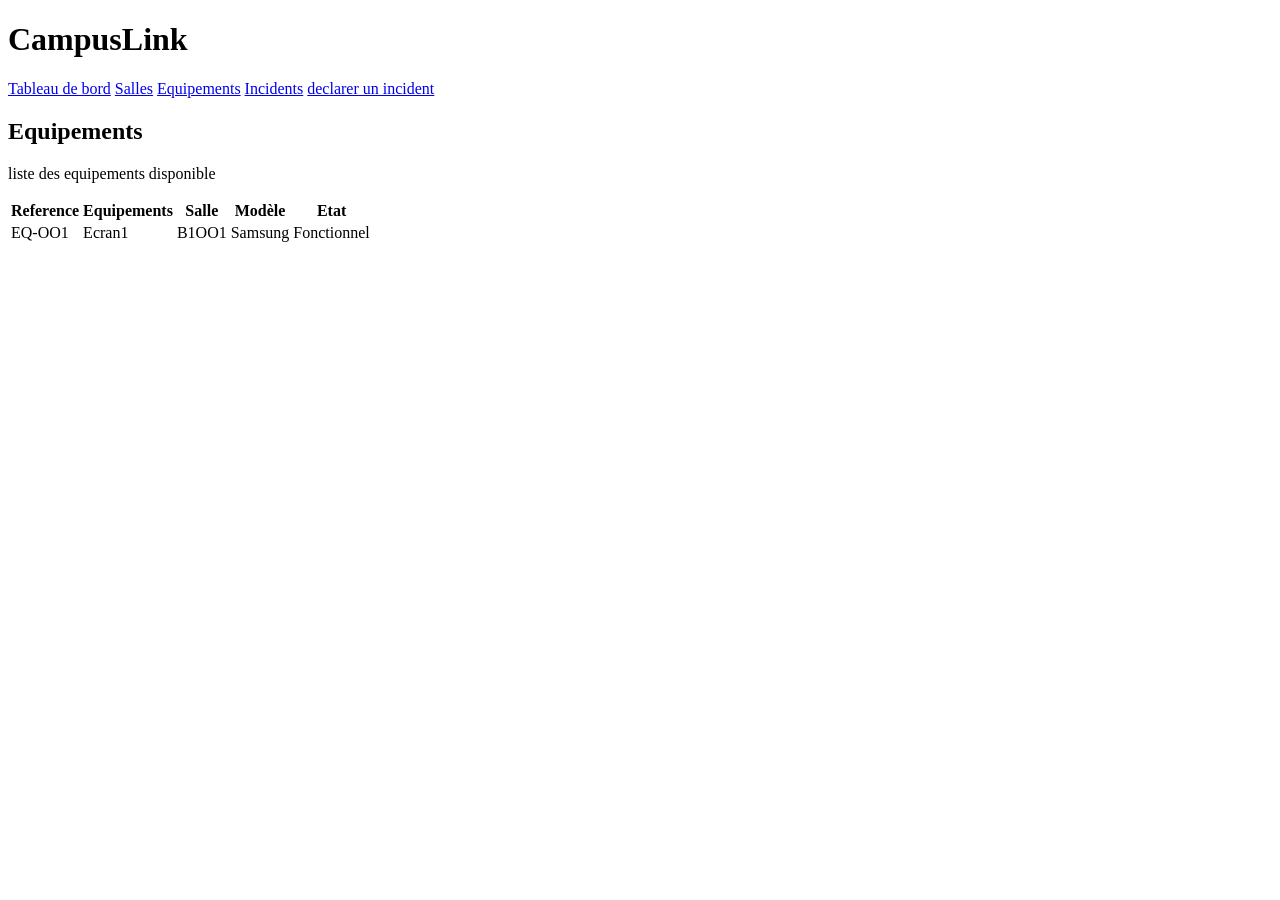
==== equipements.html @ f8c8279e "tp html css creation des page" ====
<!DOCTYPE html>
<html lang="en">
<head>
    <meta charset="UTF-8">
    <meta name="viewport" content="width=device-width, initial-scale=1.0">
    <title>Document</title>
</head>
<body>
    <header class="site-header">
        <div>
            <h1>CampusLink</h1>
            
            
            
        </div>
        
    </header>
    <nav class="main-nav" aria-label="navigation principale">
        <a href="index.html">Tableau de bord</a>
        <a href="salles.html" aria-current="page">Salles</a>
        <a href="equipements.html">Equipements</a>
        <a href="incidents.html">Incidents</a>
        <a href="compte.html">declarer un incident</a>
    </nav>
    <main class="contenair">
        <section>
            <h2>Equipements</h2>
            <p>liste des equipements disponible</p>
        </section>
        <table>
            <thead>
                <tr>
                    <th>Reference</th>
                    <th>Equipements</th>
                    <th>Salle</th>
                    <th>Modèle</th>
                    <th>Etat</th>
                </tr>
            </thead>
            <tbody>
                <tr>
                    <td>EQ-OO1</td>
                    <td>Ecran1</td>
                    <td>B1OO1</td>
                    <td>Samsung</td>
                    <td class="disponible">Fonctionnel</td>
                    
                </tr>
            </tbody>
        </table>
    </main>
</body>
</html>
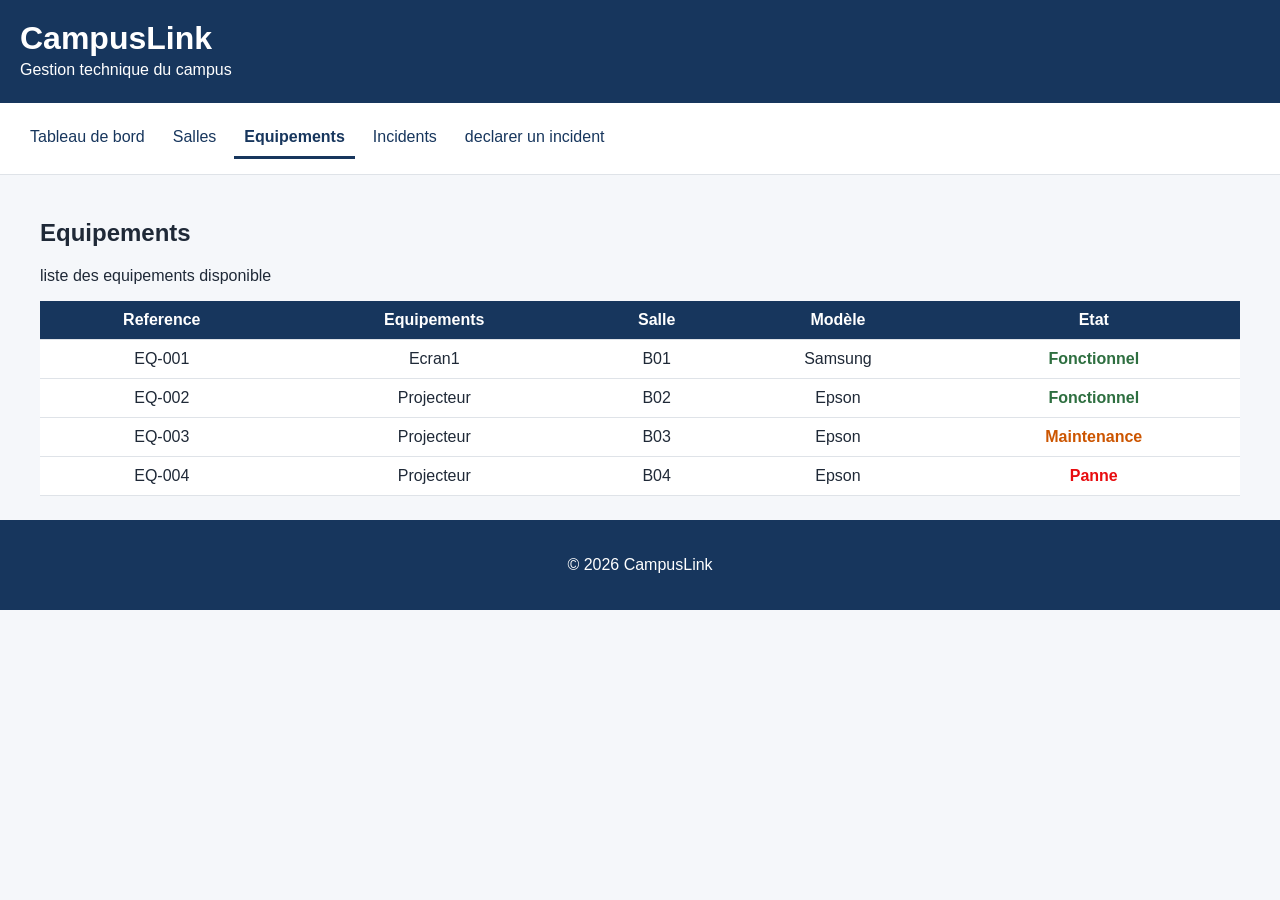
==== commit 1b7a83e3: "rendu final" ====
--- a/equipements.html
+++ b/equipements.html
@@ -1,28 +1,29 @@
 <!DOCTYPE html>
-<html lang="en">
+<html lang="fr">
 <head>
     <meta charset="UTF-8">
     <meta name="viewport" content="width=device-width, initial-scale=1.0">
-    <title>Document</title>
+    <title>CampusLink -Equipements</title>
+    <link rel="stylesheet" href="css/style.css">
 </head>
 <body>
     <header class="site-header">
         <div>
             <h1>CampusLink</h1>
             
-            
+           <p>Gestion technique  du campus</p> 
             
         </div>
         
     </header>
     <nav class="main-nav" aria-label="navigation principale">
         <a href="index.html">Tableau de bord</a>
-        <a href="salles.html" aria-current="page">Salles</a>
-        <a href="equipements.html">Equipements</a>
+        <a href="salles.html">Salles</a>
+        <a href="equipements.html" aria-current="page">Equipements</a>
         <a href="incidents.html">Incidents</a>
-        <a href="compte.html">declarer un incident</a>
+        <a href="declarer-incident.html">declarer un incident</a>
     </nav>
-    <main class="contenair">
+    <main class="container">
         <section>
             <h2>Equipements</h2>
             <p>liste des equipements disponible</p>
@@ -39,15 +40,44 @@
             </thead>
             <tbody>
                 <tr>
-                    <td>EQ-OO1</td>
+                    <td>EQ-001</td>
                     <td>Ecran1</td>
-                    <td>B1OO1</td>
+                    <td>B01</td>
                     <td>Samsung</td>
-                    <td class="disponible">Fonctionnel</td>
+                    <td class="statut-ok">Fonctionnel</td>
+                    
+                </tr>
+                <tr>
+                    <td>EQ-002</td>
+                    <td>Projecteur</td>
+                    <td>B02</td>
+                    <td>Epson</td>
+                    <td class="statut-ok">Fonctionnel</td>
+                    
+                </tr>
+                <tr>
+                    <td>EQ-003</td>
+                    <td>Projecteur</td>
+                    <td>B03</td>
+                    <td>Epson</td>
+                    <td class="statut-attente">Maintenance</td>
+                    
+                </tr>
+                <tr>
+                    <td>EQ-004</td>
+                    <td>Projecteur</td>
+                    <td>B04</td>
+                    <td>Epson</td>
+                    <td class="statut-alerte">Panne</td>
                     
                 </tr>
             </tbody>
         </table>
     </main>
+    <footer class="site-footer">
+        <p>© 2026 CampusLink</p>
+        
+
+    </footer>  
 </body>
 </html>
--- a/css/style.css
+++ b/css/style.css
@@ -0,0 +1,179 @@
+/* 1. reglage de base*/
+
+/* 2=========================
+   PALETTE DE COULEURS
+   Bleu marine : #17365d
+   Fond        : #f5f7fa
+   Texte       : #1f2937
+   Vert        : #2E6F40
+   Orange      : #cc5500
+   Rouge       : #e80c0f
+   ========================= */
+/* 3 regle pour tout les element*/
+*{
+    box-sizing: border-box;
+}
+/*4 regle sur le body*/
+body{
+    margin: 0;
+    background-color: #f5f7fa;
+    color: #1f2937;
+    font-family: Arial, sans-serif;
+}
+/* regle commune*/
+.site-header {
+    background-color: #17365d;
+    color: white;
+    padding: 20px;
+}
+.site-header h1{
+    margin: 0;
+}
+.site-header p{
+    margin: 4px 0;
+}
+.main-nav{
+    display: flex;
+    flex-wrap: wrap;
+    gap: 8px;
+    background-color: white;
+    padding: 15px 20px;
+    border-bottom: 1px solid #dfe3e8;
+}
+.main-nav a{
+    color: #17365d;
+    padding: 10px;
+    text-decoration: none;
+}
+.main-nav a:hover {
+    text-decoration:underline;
+}
+.main-nav a[aria-current="page"]{
+    font-weight: bold;
+    border-bottom: 3px solid #17365d;
+
+}
+.container{
+    padding: 24px 40px;
+}
+.site-footer{
+    background-color: #17365d;
+    color: white;
+    padding: 20px;
+    text-align: center;
+
+}
+
+/* les composant*/
+.statut-ok{
+    color: #2E6F40;
+    font-weight: bold;
+}
+.statut-attente{
+    color: #cc5500;
+    font-weight: bold;
+}
+.statut-alerte{
+    color: #e80c0f;
+    font-weight: bold;
+}
+table{
+    width: 100%;
+    background-color: white;
+    border-collapse: collapse;
+}
+th{
+    background-color: #17365d;
+    color: white;
+}
+th,
+td{
+    padding: 10px;
+    text-align: center;
+    border-bottom: 1px solid #dfe3e8;
+}
+.indicateur{
+    display: grid;
+    grid-template-columns: repeat(auto-fit, minmax(200px, 1fr));
+    gap: 16px;
+}
+.carte{
+    background-color: white;
+    padding: 20px;
+    border: 1px solid #dfe3e8;
+    border-radius: 10px;
+
+}
+.carte h3 {
+    margin: 0;
+    color: #17365d;
+}
+.number{
+    font-size: 2rem;
+    font-weight: bold;
+    margin: 8px 0;
+}
+.alerte .number{
+    color: #e80c0f;
+}
+.galerie{
+    display: grid;
+    grid-template-columns: repeat(auto-fit, minmax(250px, 1fr));
+    gap: 24px;
+}
+
+figure{
+    margin:0;
+    
+}
+figure img{
+    max-width: 100%;
+    height: auto;
+    border-radius: 8px;
+}
+figcaption{
+    font-size: 0.9rem;
+    color: #17365d;
+    margin-top: 6px;
+}
+/* formulaire*/
+fieldset{
+    background-color: white;
+    border: 1px solid #dfe3e8;
+    border-radius: 10px;
+    padding: 20px;
+    max-width: 600px;
+}
+legend{
+    font-weight: bold;
+    color: #17365d;
+}
+input[type="text"], 
+input[type="email"],
+textarea,
+select{
+    width: 100%;
+    padding: 8px;
+    border: 1px solid #dfe3e8;
+    border-radius: 6px;
+    margin-top: 4px;
+}
+button{
+    background-color: #17365d;
+    color: white;
+    padding: 10px 20px;
+    border: none;
+    border-radius: 6px;
+
+}
+button:hover{
+    cursor: pointer;
+}
+
+/* resolution des mobile*/
+@media (max-width: 600px) {
+    .container{
+        padding: 16px;
+    }
+    
+}
